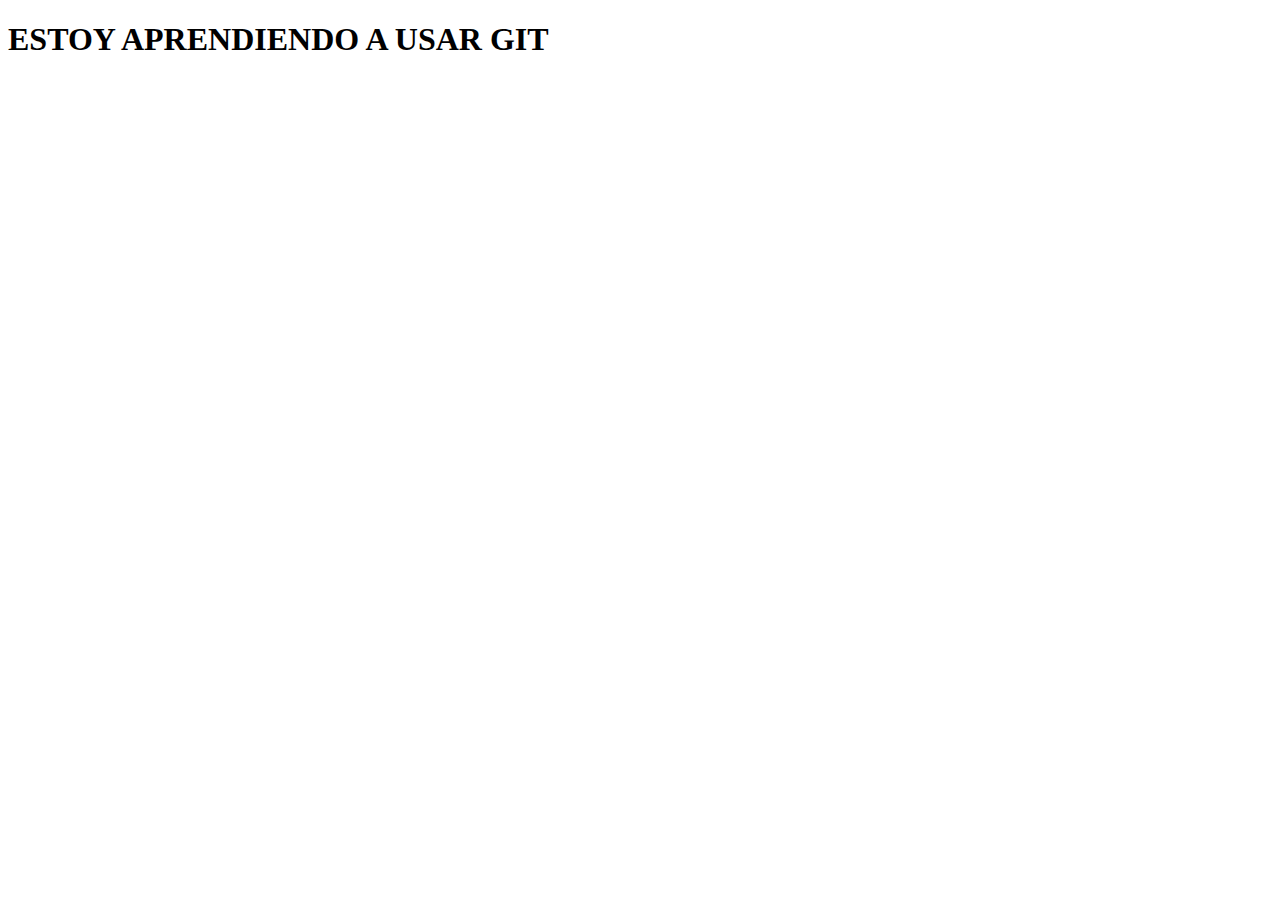
==== index.html @ 17585f62 "Mi primer version del software v1" ====
<!DOCTYPE html>
<html lang="en">
<head>
    <meta charset="UTF-8">
    <meta http-equiv="X-UA-Compatible" content="IE=edge">
    <meta name="viewport" content="width=device-width, initial-scale=1.0">
    <title>Primeros pasos con GIT</title>
</head>
<body>
    <h1>
        ESTOY APRENDIENDO A USAR GIT
    </h1>
    
</body>
</html>
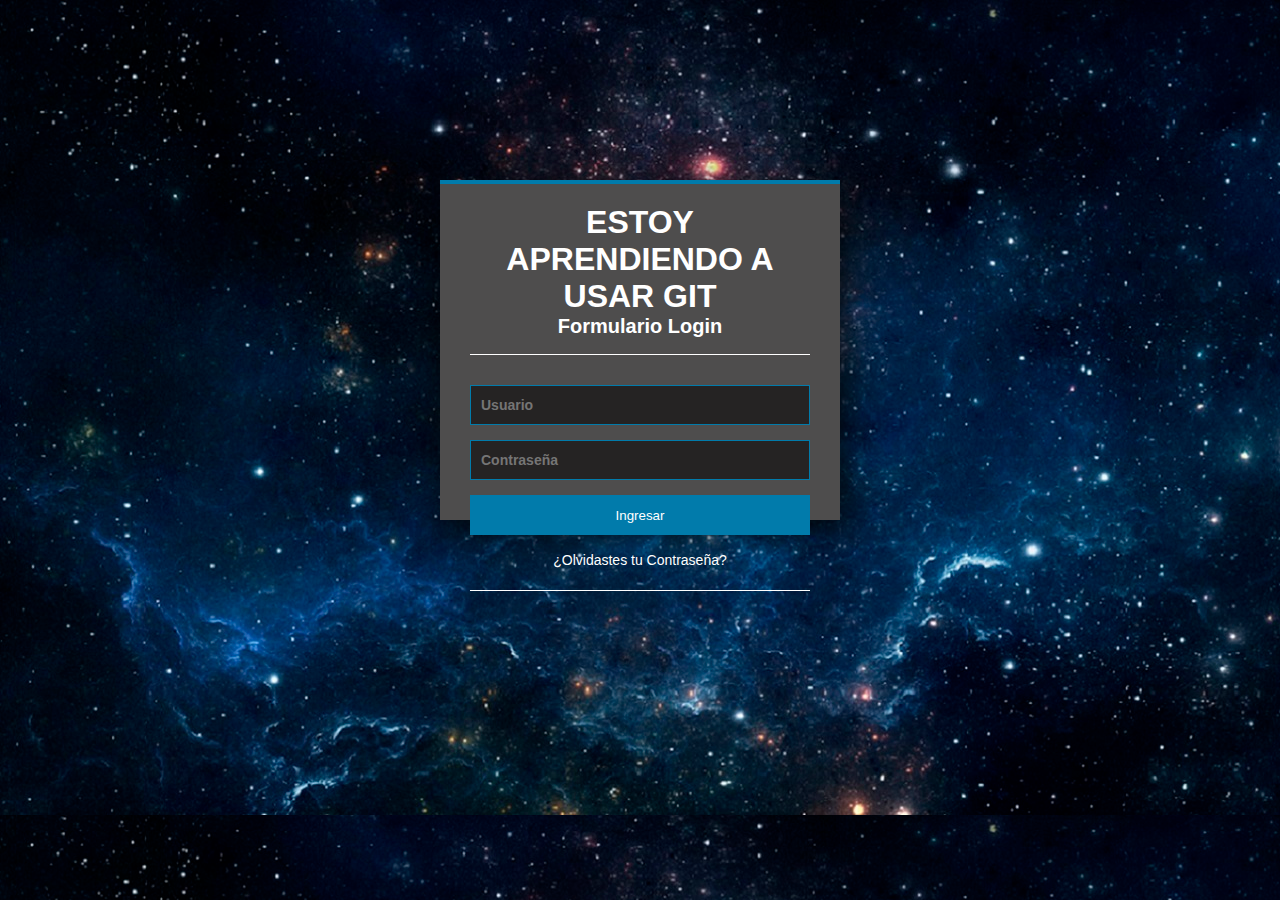
==== commit c1b209cc: "Copia de seguridad  v2" ====
--- a/index.html
+++ b/index.html
@@ -5,11 +5,22 @@
     <meta http-equiv="X-UA-Compatible" content="IE=edge">
     <meta name="viewport" content="width=device-width, initial-scale=1.0">
     <title>Primeros pasos con GIT</title>
+    <link rel="stylesheet" href="estilos.css">
 </head>
 <body>
-    <h1>
-        ESTOY APRENDIENDO A USAR GIT
-    </h1>
+    
+    <section class="form-login">
+        <h1>
+            <center>
+            ESTOY APRENDIENDO A USAR GIT</center>
+        </h1>
+        <h5>Formulario Login</h5>
+        <input class="controls" type="text" name="usuario" value="" placeholder="Usuario">
+        <input class="controls" type="password" name="contrasena" value="" placeholder="Contraseña">
+        <input class="buttons" type="submit" name="" value="Ingresar">
+        <p><a href="#">¿Olvidastes tu Contraseña?</a></p>
+  
+      </section>
     
 </body>
 </html>--- a/estilos.css
+++ b/estilos.css
@@ -0,0 +1,66 @@
+* {
+    margin: 0;
+    padding: 0;
+    box-sizing: border-box;
+  }
+  
+  body {
+    font-family: arial;
+    background-image: url('imagenes/bg.png') ;
+  }
+  
+  .form-login {
+    width: 400px;
+    height: 340px;
+    background: #4e4d4d;
+    margin: auto;
+    margin-top: 180px;
+    box-shadow: 7px 13px 37px #000;
+    padding: 20px 30px;
+    border-top: 4px solid #017bab;
+    color: white;
+  }
+  
+  .form-login h5 {
+    margin: 0;
+    text-align: center;
+    height: 40px;
+    margin-bottom: 30px;
+    border-bottom: 1px solid;
+    font-size: 20px;
+  }
+  
+  .controls {
+    width: 100%;
+    border: 1px solid #017bab;
+    margin-bottom: 15px;
+    padding: 11px 10px;
+    background: #252323;
+    font-size: 14px;
+    font-weight: bold;
+  }
+  
+  .buttons {
+    width: 100%;
+    height: 40px;
+    background: #017bab;
+    border: none;
+    color: white;
+    margin-bottom: 16px;
+  }
+  
+  .form-login p{
+    height: 40px;
+    text-align: center;
+    border-bottom: 1px solid;
+  }
+  
+  .form-login a {
+    color: white;
+    text-decoration: none;
+    font-size: 14px;
+  }
+  
+  .form-login a:hover {
+    text-decoration: underline;
+  }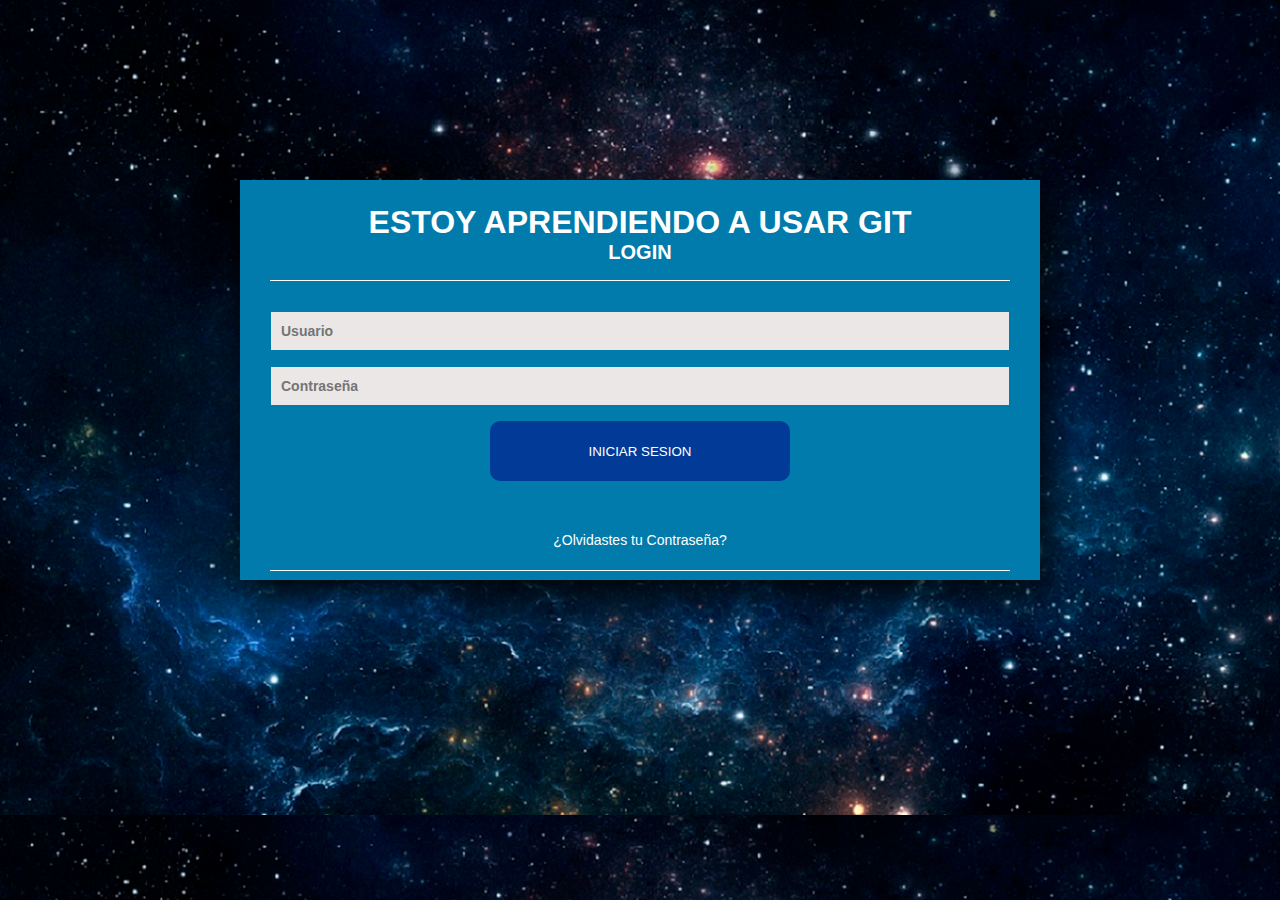
==== commit 010b6d0a: "Copia de seguridad  v4" ====
--- a/index.html
+++ b/index.html
@@ -6,21 +6,34 @@
     <meta name="viewport" content="width=device-width, initial-scale=1.0">
     <title>Primeros pasos con GIT</title>
     <link rel="stylesheet" href="estilos.css">
+    <script  type="text/javascript"> 
+    function validar(){
+        var usuario = document.getElementById("usuario").value;
+        var password= document.getElementById("password").value;
+        if(usuario=="darkar" && password=="12345")
+        {
+            window.location.href="principal.html"
+        }else{
+            alert("POR FAVOR VERIFIQUE LOS DATOS")
+        }
+    }
+    </script>
+    
 </head>
 <body>
-    
+    <form>
     <section class="form-login">
         <h1>
             <center>
             ESTOY APRENDIENDO A USAR GIT</center>
         </h1>
-        <h5>Formulario Login</h5>
-        <input class="controls" type="text" name="usuario" value="" placeholder="Usuario">
-        <input class="controls" type="password" name="contrasena" value="" placeholder="Contraseña">
-        <input class="buttons" type="submit" name="" value="Ingresar">
-        <p><a href="#">¿Olvidastes tu Contraseña?</a></p>
-  
+        <h5>LOGIN</h5>
+        <input id="usuario" class="controls" type="text" name="usuario" value="" placeholder="Usuario">
+        <input id="password"class="controls" type="password" name="contrasena" value="" placeholder="Contraseña">
+        <center><input type="button" class="button"name="button" id="button" value="INICIAR SESION" onclick="validar()" ></center>
+        <p><a href="https://www.youtube.com/watch?v=mCdA4bJAGGk">¿Olvidastes tu Contraseña?</a></p>
       </section>
+    </form>
     
 </body>
 </html>--- a/estilos.css
+++ b/estilos.css
@@ -10,9 +10,9 @@
   }
   
   .form-login {
-    width: 400px;
-    height: 340px;
-    background: #4e4d4d;
+    width: 800px;
+    height: 400px;
+    background: #017bab;
     margin: auto;
     margin-top: 180px;
     box-shadow: 7px 13px 37px #000;
@@ -35,18 +35,22 @@
     border: 1px solid #017bab;
     margin-bottom: 15px;
     padding: 11px 10px;
-    background: #252323;
+    background: #ebe7e7;
     font-size: 14px;
     font-weight: bold;
   }
   
-  .buttons {
-    width: 100%;
-    height: 40px;
-    background: #017bab;
+  .button{
+    display: block;
+    width: 300px;
+    height: 60px;
+    border-radius: 10px;
+    background: #023b97;
     border: none;
     color: white;
-    margin-bottom: 16px;
+    margin-bottom: 50px;
+    font-weight: 600px;
+    font-family: Arial, Helvetica, sans-serif;
   }
   
   .form-login p{
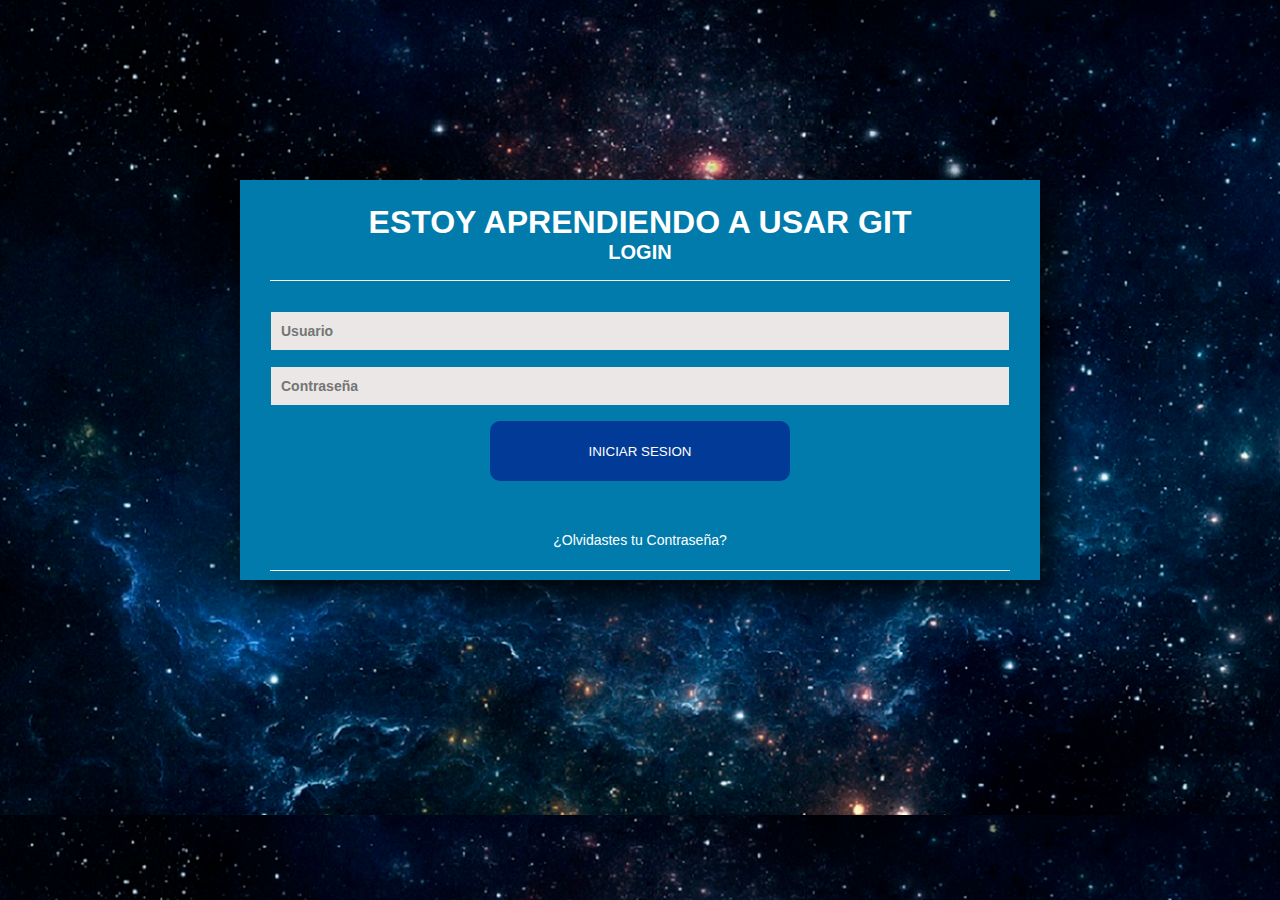
==== commit b932a1ee: "confirmar" ====
--- a/index.html
+++ b/index.html
@@ -31,7 +31,7 @@
         <input id="usuario" class="controls" type="text" name="usuario" value="" placeholder="Usuario">
         <input id="password"class="controls" type="password" name="contrasena" value="" placeholder="Contraseña">
         <center><input type="button" class="button"name="button" id="button" value="INICIAR SESION" onclick="validar()" ></center>
-        <p><a href="https://www.youtube.com/watch?v=mCdA4bJAGGk">¿Olvidastes tu Contraseña?</a></p>
+        <p><a href="https://www.youtube.com/watch?v=BtLSaxRnIhc">¿Olvidastes tu Contraseña?</a></p>
       </section>
     </form>
     
--- a/estilos.css
+++ b/estilos.css
@@ -15,7 +15,7 @@
     background: #017bab;
     margin: auto;
     margin-top: 180px;
-    box-shadow: 7px 13px 37px #000;
+    box-shadow: 10px 13px 37px #000;
     padding: 20px 30px;
     border-top: 4px solid #017bab;
     color: white;
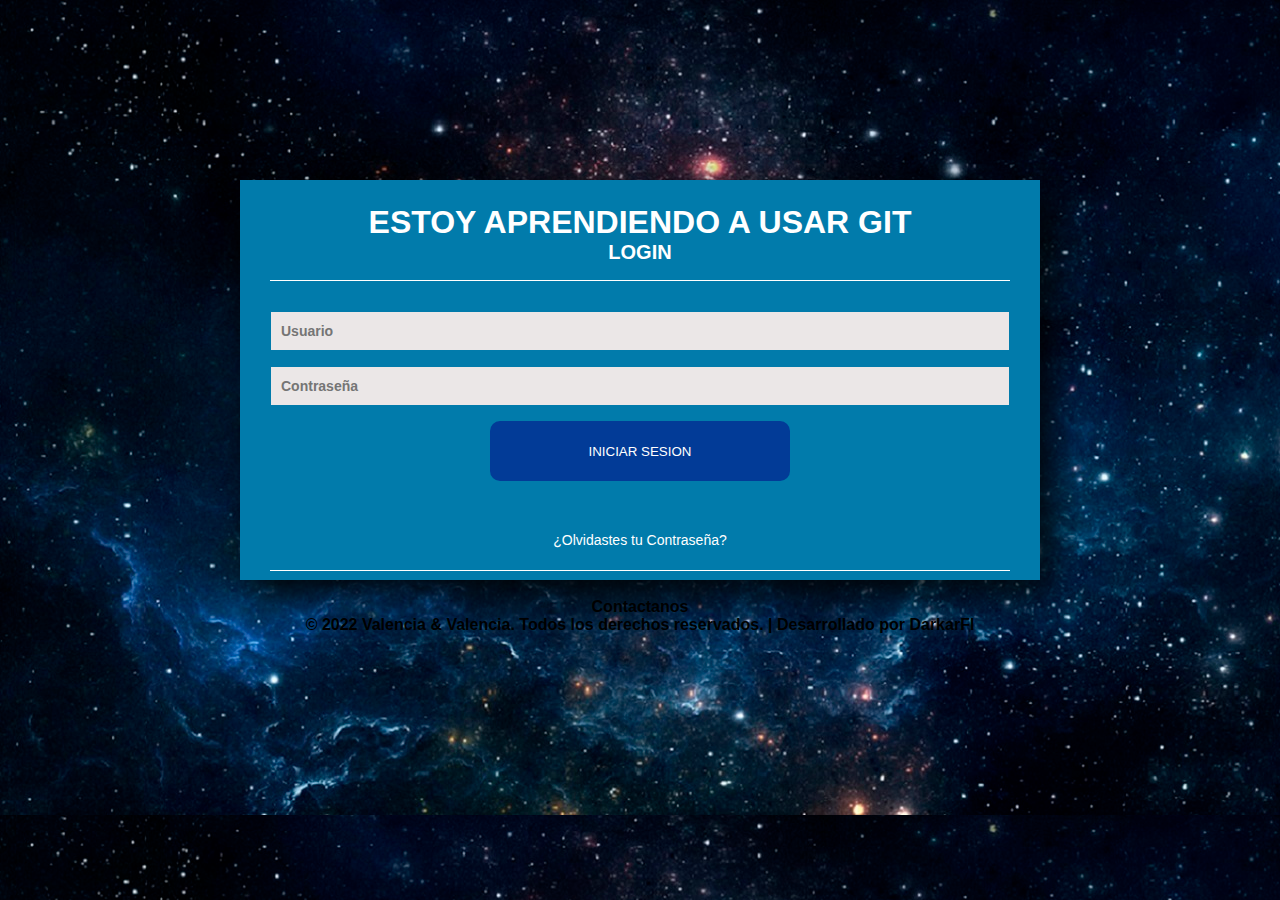
==== commit 5a148e86: "Copia de seguridad  v10" ====
--- a/index.html
+++ b/index.html
@@ -34,6 +34,14 @@
         <p><a href="https://www.youtube.com/watch?v=BtLSaxRnIhc">¿Olvidastes tu Contraseña?</a></p>
       </section>
     </form>
-    
+    <br>
+    <body>
+        <center>
+            <footer class="footer py-5 bg-danger text-white ">
+                <h4>Contactanos <br>
+                    © 2022 Valencia & Valencia. Todos los derechos reservados. | Desarrollado por DarkarFl
+                </h4>
+            </footer>
+            <center>
 </body>
 </html>